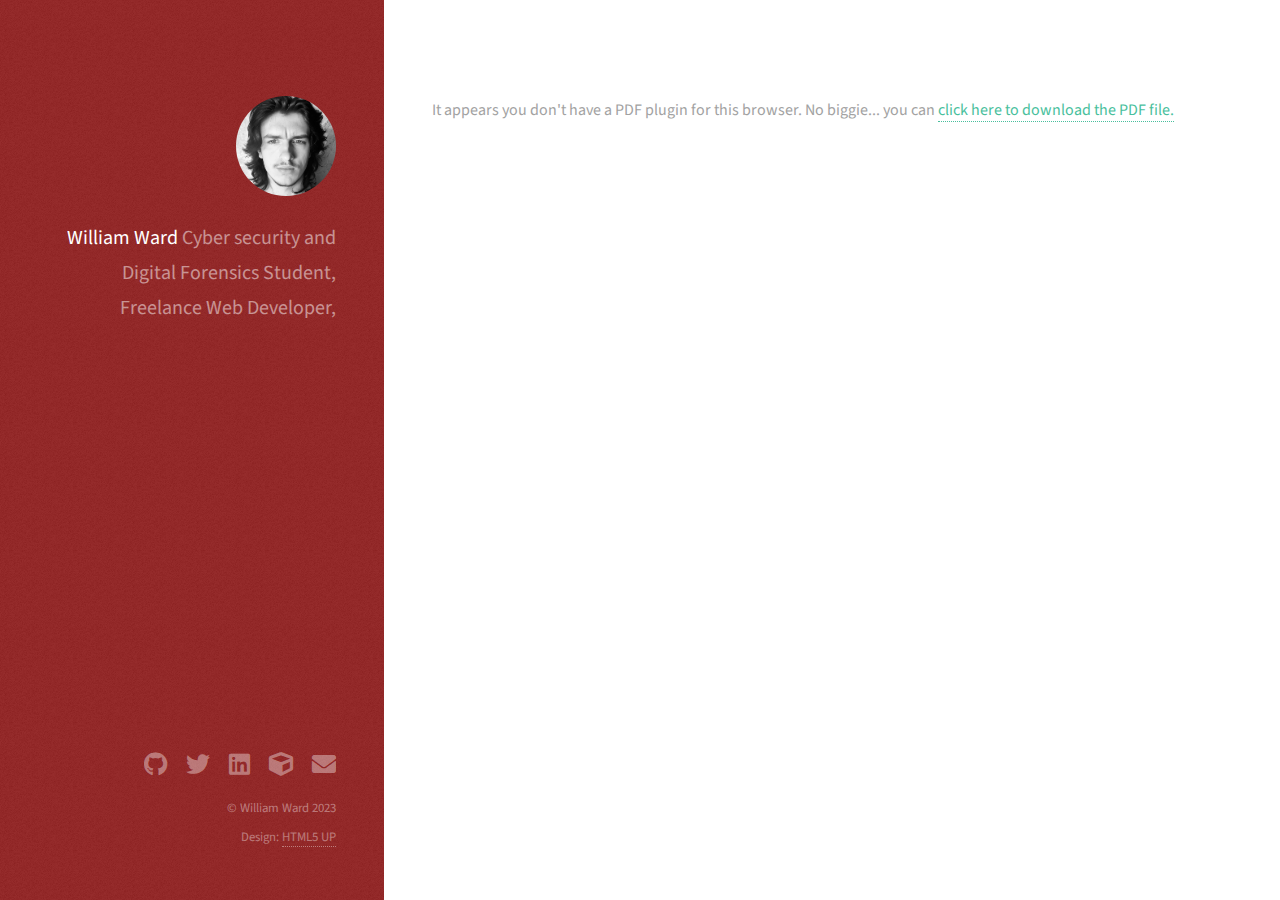
==== CV.html @ bbfce666 "Added CV page" ====
<!DOCTYPE HTML>
<html>
	<head>
		<title>William Ward</title>
		<meta charset="utf-8" />
		<meta name="viewport" content="width=device-width, initial-scale=1, user-scalable=no" />
		<link rel="stylesheet" href="assets/css/main.css" />
	    <link rel="icon" type="image/x-icon" href="/images/icons/favicon.ico">

	</head>
	<body class="is-preload">

		<!-- Header -->
			<header id="header">
				<div class="inner">
					<a href="https://www.linkedin.com/in/william-ward-685737277/" target="_blank" class="image avatar"><img src="images/avatar.jpeg" alt="" /></a>
					<h1><strong>William Ward</strong> <br />
					Cyber security and Digital Forensics Student, <br />
					Freelance Web Developer, <br />
					</h1>
				</div>
			</header>

		<!-- PDF Embed -->
			<div id="main">
				<object data="willwCV.pdf" type="application/pdf" width="110%" height="800px">
					<p>It appears you don't have a PDF plugin for this browser.
					No biggie... you can <a href="willwCV.pdf">click here to
					download the PDF file.</a></p>
				</object>
			</div>


		<!-- Footer -->
			<footer id="footer">
				<div class="inner">
					<script src="https://tryhackme.com/badge/921091"></script>
					<ul class="icons">
						<li><a href="https://github.com/GrandFalloutBoy" target="_blank"  class="icon brands fa-github"><span class="label">Github</span></a></li>
						<li><a href="https://twitter.com/WillWard_" target="_blank"  class="icon brands fa-twitter"><span class="label">Twitter</span></a></li>
						<li><a href="https://www.linkedin.com/in/william-ward-685737277/" target="_blank"  class="icon brands fa-linkedin"><span class="label">Linkedin</span></a></li>
						<li><a href="https://app.hackthebox.com/profile/1517595" target="_blank"  class="icon solid fa-cube"><span class="label">HackTheBox</span></a></li>
						<li><a href="mailto:contact@willw.uk" target="_blank"  class="icon solid fa-envelope"><span class="label">Email</span></a></li>
					</ul>
					<ul class="copyright">
						<li>&copy; William Ward 2023</li><li>Design: <a href="http://html5up.net" target="_blank" >HTML5 UP</a></li>
					</ul>
				</div>
			</footer>

		<!-- Scripts -->
			<script src="assets/js/jquery.min.js"></script>
			<script src="assets/js/jquery.poptrox.min.js"></script>
			<script src="assets/js/browser.min.js"></script>
			<script src="assets/js/breakpoints.min.js"></script>
			<script src="assets/js/util.js"></script>
			<script src="assets/js/main.js"></script>

	</body>
</html>
---- assets/css/main.css ----
@import url("fontawesome-all.min.css");
@import url("https://fonts.googleapis.com/css?family=Source+Sans+Pro:400,400italic");


html, body, div, span, applet, object,
iframe, h1, h2, h3, h4, h5, h6, p, blockquote,
pre, a, abbr, acronym, address, big, cite,
code, del, dfn, em, img, ins, kbd, q, s, samp,
small, strike, strong, sub, sup, tt, var, b,
u, i, center, dl, dt, dd, ol, ul, li, fieldset,
form, label, legend, table, caption, tbody,
tfoot, thead, tr, th, td, article, aside,
canvas, details, embed, figure, figcaption,
footer, header, hgroup, menu, nav, output, ruby,
section, summary, time, mark, audio, video {
	margin: 0;
	padding: 0;
	border: 0;
	font-size: 100%;
	font: inherit;
	vertical-align: baseline;
	scroll-behavior: smooth;}

article, aside, details, figcaption, figure,
footer, header, hgroup, menu, nav, section {
	display: block;}

body {
	line-height: 1;
}

ol, ul {
	list-style: none;
}

blockquote, q {
	quotes: none;
}

	blockquote:before, blockquote:after, q:before, q:after {
		content: '';
		content: none;
	}

table {
	border-collapse: collapse;
	border-spacing: 0;
}

body {
	-webkit-text-size-adjust: none;
}

mark {
	background-color: transparent;
	color: inherit;
}

input::-moz-focus-inner {
	border: 0;
	padding: 0;
}

input, select, textarea {
	-moz-appearance: none;
	-webkit-appearance: none;
	-ms-appearance: none;
	appearance: none;
}

/* Basic */

	html {
		box-sizing: border-box;
	}

	*, *:before, *:after {
		box-sizing: inherit;
	}

	body {
		background: #ffffff;
	}
	@media (prefers-color-scheme: dark) {
		body {
		  color: #eee;
		  background: #121212;
		}

		a {
		  color: #809fff;
		}
	  }

		body.is-preload *, body.is-preload *:before, body.is-preload *:after {
			-moz-animation: none !important;
			-webkit-animation: none !important;
			-ms-animation: none !important;
			animation: none !important;
			-moz-transition: none !important;
			-webkit-transition: none !important;
			-ms-transition: none !important;
			transition: none !important;
		}

	body, input, select, textarea {
		color: #a2a2a2;
		font-family: "Source Sans Pro", Helvetica, sans-serif;
		font-size: 16pt;
		font-weight: 400;
		line-height: 1.75em;
	}

	a {
		-moz-transition: color 0.2s ease-in-out, border-color 0.2s ease-in-out;
		-webkit-transition: color 0.2s ease-in-out, border-color 0.2s ease-in-out;
		-ms-transition: color 0.2s ease-in-out, border-color 0.2s ease-in-out;
		transition: color 0.2s ease-in-out, border-color 0.2s ease-in-out;
		border-bottom: dotted 1px;
		color: #49bf9d;
		text-decoration: none;
	}

		a:hover {
			border-bottom-color: transparent;
			color: #49bf9d !important;
			text-decoration: none;
		}

	strong, b {
		color: #787878;
		font-weight: 400;
	}

	em, i {
		font-style: italic;
	}

	p {
		margin: 0 0 2em 0;
	}

	h1, h2, h3, h4, h5, h6 {
		color: #787878;
		font-weight: 400;
		line-height: 1em;
		margin: 0 0 1em 0;
	}

		h1 a, h2 a, h3 a, h4 a, h5 a, h6 a {
			color: inherit;
			text-decoration: none;
		}

	h1 {
		font-size: 2em;
		line-height: 1.5em;
	}

	h2 {
		font-size: 1.5em;
		line-height: 1.5em;
	}

	h3 {
		font-size: 1.25em;
		line-height: 1.5em;
	}

	h4 {
		font-size: 1.1em;
		line-height: 1.5em;
	}

	h5 {
		font-size: 0.9em;
		line-height: 1.5em;
	}

	h6 {
		font-size: 0.7em;
		line-height: 1.5em;
	}

	sub {
		font-size: 0.8em;
		position: relative;
		top: 0.5em;
	}

	sup {
		font-size: 0.8em;
		position: relative;
		top: -0.5em;
	}

	hr {
		border: 0;
		border-bottom: solid 2px #efefef;
		margin: 2em 0;
	}

		hr.major {
			margin: 3em 0;
		}

	blockquote {
		border-left: solid 6px #efefef;
		font-style: italic;
		margin: 0 0 2em 0;
		padding: 0.5em 0 0.5em 1.5em;
	}

	code {
		background: #f7f7f7;
		border-radius: 0.35em;
		border: solid 2px #efefef;
		font-family: "Courier New", monospace;
		font-size: 0.9em;
		margin: 0 0.25em;
		padding: 0.25em 0.65em;
	}

	pre {
		-webkit-overflow-scrolling: touch;
		font-family: "Courier New", monospace;
		font-size: 0.9em;
		margin: 0 0 2em 0;
	}

		pre code {
			display: block;
			line-height: 1.75em;
			padding: 1em 1.5em;
			overflow-x: auto;
		}

	.align-left {
		text-align: left;
	}

	.align-center {
		text-align: center;
	}

	.align-right {
		text-align: right;
	}

/* Container */

	.container {
		margin: 0 auto;
		max-width: calc(100% - 4em);
		width: 100%;
	}

		.container.xsmall {
			width: 25%;
		}

		.container.small {
			width: 50%;
		}

		.container.medium {
			width: 75%;
		}

		.container.large {
			width: 125%;
		}

		.container.xlarge {
			width: 150%;
		}

		.container.max {
			width: 100%;
		}

		@media screen and (max-width: 980px) {

			.container {
				width: 100% !important;
				max-width: 100% !important;
			}

		}

		@media screen and (max-width: 480px) {

			.container {
				max-width: calc(100% - 3em);
			}

		}

/* Row */

	.row {
		display: flex;
		flex-wrap: wrap;
		box-sizing: border-box;
		align-items: stretch;
	}

		.row > * {
			box-sizing: border-box;
		}

		.row.gtr-uniform > * > :last-child {
			margin-bottom: 0;
		}

		.row.aln-left {
			justify-content: flex-start;
		}

		.row.aln-center {
			justify-content: center;
		}

		.row.aln-right {
			justify-content: flex-end;
		}

		.row.aln-top {
			align-items: flex-start;
		}

		.row.aln-middle {
			align-items: center;
		}

		.row.aln-bottom {
			align-items: flex-end;
		}

		.row > .imp {
			order: -1;
		}

		.row > .col-1 {
			width: 8.33333%;
		}

		.row > .off-1 {
			margin-left: 8.33333%;
		}

		.row > .col-2 {
			width: 16.66667%;
		}

		.row > .off-2 {
			margin-left: 16.66667%;
		}

		.row > .col-3 {
			width: 25%;
		}

		.row > .off-3 {
			margin-left: 25%;
		}

		.row > .col-4 {
			width: 33.33333%;
		}

		.row > .off-4 {
			margin-left: 33.33333%;
		}

		.row > .col-5 {
			width: 41.66667%;
		}

		.row > .off-5 {
			margin-left: 41.66667%;
		}

		.row > .col-6 {
			width: 50%;
		}

		.row > .off-6 {
			margin-left: 50%;
		}

		.row > .col-7 {
			width: 58.33333%;
		}

		.row > .off-7 {
			margin-left: 58.33333%;
		}

		.row > .col-8 {
			width: 66.66667%;
		}

		.row > .off-8 {
			margin-left: 66.66667%;
		}

		.row > .col-9 {
			width: 75%;
		}

		.row > .off-9 {
			margin-left: 75%;
		}

		.row > .col-10 {
			width: 83.33333%;
		}

		.row > .off-10 {
			margin-left: 83.33333%;
		}

		.row > .col-11 {
			width: 91.66667%;
		}

		.row > .off-11 {
			margin-left: 91.66667%;
		}

		.row > .col-12 {
			width: 100%;
		}

		.row > .off-12 {
			margin-left: 100%;
		}

		.row.gtr-0 {
			margin-top: 0;
			margin-left: 0em;
		}

			.row.gtr-0 > * {
				padding: 0 0 0 0em;
			}

			.row.gtr-0.gtr-uniform {
				margin-top: 0em;
			}

				.row.gtr-0.gtr-uniform > * {
					padding-top: 0em;
				}

		.row.gtr-25 {
			margin-top: 0;
			margin-left: -0.625em;
		}

			.row.gtr-25 > * {
				padding: 0 0 0 0.625em;
			}

			.row.gtr-25.gtr-uniform {
				margin-top: -0.625em;
			}

				.row.gtr-25.gtr-uniform > * {
					padding-top: 0.625em;
				}

		.row.gtr-50 {
			margin-top: 0;
			margin-left: -1.25em;
		}

			.row.gtr-50 > * {
				padding: 0 0 0 1.25em;
			}

			.row.gtr-50.gtr-uniform {
				margin-top: -1.25em;
			}

				.row.gtr-50.gtr-uniform > * {
					padding-top: 1.25em;
				}

		.row {
			margin-top: 0;
			margin-left: -2.5em;
		}

			.row > * {
				padding: 0 0 0 2.5em;
			}

			.row.gtr-uniform {
				margin-top: -2.5em;
			}

				.row.gtr-uniform > * {
					padding-top: 2.5em;
				}

		.row.gtr-150 {
			margin-top: 0;
			margin-left: -3.75em;
		}

			.row.gtr-150 > * {
				padding: 0 0 0 3.75em;
			}

			.row.gtr-150.gtr-uniform {
				margin-top: -3.75em;
			}

				.row.gtr-150.gtr-uniform > * {
					padding-top: 3.75em;
				}

		.row.gtr-200 {
			margin-top: 0;
			margin-left: -5em;
		}

			.row.gtr-200 > * {
				padding: 0 0 0 5em;
			}

			.row.gtr-200.gtr-uniform {
				margin-top: -5em;
			}

				.row.gtr-200.gtr-uniform > * {
					padding-top: 5em;
				}

		@media screen and (max-width: 1800px) {

			.row {
				display: flex;
				flex-wrap: wrap;
				box-sizing: border-box;
				align-items: stretch;
			}

				.row > * {
					box-sizing: border-box;
				}

				.row.gtr-uniform > * > :last-child {
					margin-bottom: 0;
				}

				.row.aln-left {
					justify-content: flex-start;
				}

				.row.aln-center {
					justify-content: center;
				}

				.row.aln-right {
					justify-content: flex-end;
				}

				.row.aln-top {
					align-items: flex-start;
				}

				.row.aln-middle {
					align-items: center;
				}

				.row.aln-bottom {
					align-items: flex-end;
				}

				.row > .imp-xlarge {
					order: -1;
				}

				.row > .col-1-xlarge {
					width: 8.33333%;
				}

				.row > .off-1-xlarge {
					margin-left: 8.33333%;
				}

				.row > .col-2-xlarge {
					width: 16.66667%;
				}

				.row > .off-2-xlarge {
					margin-left: 16.66667%;
				}

				.row > .col-3-xlarge {
					width: 25%;
				}

				.row > .off-3-xlarge {
					margin-left: 25%;
				}

				.row > .col-4-xlarge {
					width: 33.33333%;
				}

				.row > .off-4-xlarge {
					margin-left: 33.33333%;
				}

				.row > .col-5-xlarge {
					width: 41.66667%;
				}

				.row > .off-5-xlarge {
					margin-left: 41.66667%;
				}

				.row > .col-6-xlarge {
					width: 50%;
				}

				.row > .off-6-xlarge {
					margin-left: 50%;
				}

				.row > .col-7-xlarge {
					width: 58.33333%;
				}

				.row > .off-7-xlarge {
					margin-left: 58.33333%;
				}

				.row > .col-8-xlarge {
					width: 66.66667%;
				}

				.row > .off-8-xlarge {
					margin-left: 66.66667%;
				}

				.row > .col-9-xlarge {
					width: 75%;
				}

				.row > .off-9-xlarge {
					margin-left: 75%;
				}

				.row > .col-10-xlarge {
					width: 83.33333%;
				}

				.row > .off-10-xlarge {
					margin-left: 83.33333%;
				}

				.row > .col-11-xlarge {
					width: 91.66667%;
				}

				.row > .off-11-xlarge {
					margin-left: 91.66667%;
				}

				.row > .col-12-xlarge {
					width: 100%;
				}

				.row > .off-12-xlarge {
					margin-left: 100%;
				}

				.row.gtr-0 {
					margin-top: 0;
					margin-left: 0em;
				}

					.row.gtr-0 > * {
						padding: 0 0 0 0em;
					}

					.row.gtr-0.gtr-uniform {
						margin-top: 0em;
					}

						.row.gtr-0.gtr-uniform > * {
							padding-top: 0em;
						}

				.row.gtr-25 {
					margin-top: 0;
					margin-left: -0.625em;
				}

					.row.gtr-25 > * {
						padding: 0 0 0 0.625em;
					}

					.row.gtr-25.gtr-uniform {
						margin-top: -0.625em;
					}

						.row.gtr-25.gtr-uniform > * {
							padding-top: 0.625em;
						}

				.row.gtr-50 {
					margin-top: 0;
					margin-left: -1.25em;
				}

					.row.gtr-50 > * {
						padding: 0 0 0 1.25em;
					}

					.row.gtr-50.gtr-uniform {
						margin-top: -1.25em;
					}

						.row.gtr-50.gtr-uniform > * {
							padding-top: 1.25em;
						}

				.row {
					margin-top: 0;
					margin-left: -2.5em;
				}

					.row > * {
						padding: 0 0 0 2.5em;
					}

					.row.gtr-uniform {
						margin-top: -2.5em;
					}

						.row.gtr-uniform > * {
							padding-top: 2.5em;
						}

				.row.gtr-150 {
					margin-top: 0;
					margin-left: -3.75em;
				}

					.row.gtr-150 > * {
						padding: 0 0 0 3.75em;
					}

					.row.gtr-150.gtr-uniform {
						margin-top: -3.75em;
					}

						.row.gtr-150.gtr-uniform > * {
							padding-top: 3.75em;
						}

				.row.gtr-200 {
					margin-top: 0;
					margin-left: -5em;
				}

					.row.gtr-200 > * {
						padding: 0 0 0 5em;
					}

					.row.gtr-200.gtr-uniform {
						margin-top: -5em;
					}

						.row.gtr-200.gtr-uniform > * {
							padding-top: 5em;
						}

		}

		@media screen and (max-width: 1280px) {

			.row {
				display: flex;
				flex-wrap: wrap;
				box-sizing: border-box;
				align-items: stretch;
			}

				.row > * {
					box-sizing: border-box;
				}

				.row.gtr-uniform > * > :last-child {
					margin-bottom: 0;
				}

				.row.aln-left {
					justify-content: flex-start;
				}

				.row.aln-center {
					justify-content: center;
				}

				.row.aln-right {
					justify-content: flex-end;
				}

				.row.aln-top {
					align-items: flex-start;
				}

				.row.aln-middle {
					align-items: center;
				}

				.row.aln-bottom {
					align-items: flex-end;
				}

				.row > .imp-large {
					order: -1;
				}

				.row > .col-1-large {
					width: 8.33333%;
				}

				.row > .off-1-large {
					margin-left: 8.33333%;
				}

				.row > .col-2-large {
					width: 16.66667%;
				}

				.row > .off-2-large {
					margin-left: 16.66667%;
				}

				.row > .col-3-large {
					width: 25%;
				}

				.row > .off-3-large {
					margin-left: 25%;
				}

				.row > .col-4-large {
					width: 33.33333%;
				}

				.row > .off-4-large {
					margin-left: 33.33333%;
				}

				.row > .col-5-large {
					width: 41.66667%;
				}

				.row > .off-5-large {
					margin-left: 41.66667%;
				}

				.row > .col-6-large {
					width: 50%;
				}

				.row > .off-6-large {
					margin-left: 50%;
				}

				.row > .col-7-large {
					width: 58.33333%;
				}

				.row > .off-7-large {
					margin-left: 58.33333%;
				}

				.row > .col-8-large {
					width: 66.66667%;
				}

				.row > .off-8-large {
					margin-left: 66.66667%;
				}

				.row > .col-9-large {
					width: 75%;
				}

				.row > .off-9-large {
					margin-left: 75%;
				}

				.row > .col-10-large {
					width: 83.33333%;
				}

				.row > .off-10-large {
					margin-left: 83.33333%;
				}

				.row > .col-11-large {
					width: 91.66667%;
				}

				.row > .off-11-large {
					margin-left: 91.66667%;
				}

				.row > .col-12-large {
					width: 100%;
				}

				.row > .off-12-large {
					margin-left: 100%;
				}

				.row.gtr-0 {
					margin-top: 0;
					margin-left: 0em;
				}

					.row.gtr-0 > * {
						padding: 0 0 0 0em;
					}

					.row.gtr-0.gtr-uniform {
						margin-top: 0em;
					}

						.row.gtr-0.gtr-uniform > * {
							padding-top: 0em;
						}

				.row.gtr-25 {
					margin-top: 0;
					margin-left: -0.5em;
				}

					.row.gtr-25 > * {
						padding: 0 0 0 0.5em;
					}

					.row.gtr-25.gtr-uniform {
						margin-top: -0.5em;
					}

						.row.gtr-25.gtr-uniform > * {
							padding-top: 0.5em;
						}

				.row.gtr-50 {
					margin-top: 0;
					margin-left: -1em;
				}

					.row.gtr-50 > * {
						padding: 0 0 0 1em;
					}

					.row.gtr-50.gtr-uniform {
						margin-top: -1em;
					}

						.row.gtr-50.gtr-uniform > * {
							padding-top: 1em;
						}

				.row {
					margin-top: 0;
					margin-left: -2em;
				}

					.row > * {
						padding: 0 0 0 2em;
					}

					.row.gtr-uniform {
						margin-top: -2em;
					}

						.row.gtr-uniform > * {
							padding-top: 2em;
						}

				.row.gtr-150 {
					margin-top: 0;
					margin-left: -3em;
				}

					.row.gtr-150 > * {
						padding: 0 0 0 3em;
					}

					.row.gtr-150.gtr-uniform {
						margin-top: -3em;
					}

						.row.gtr-150.gtr-uniform > * {
							padding-top: 3em;
						}

				.row.gtr-200 {
					margin-top: 0;
					margin-left: -4em;
				}

					.row.gtr-200 > * {
						padding: 0 0 0 4em;
					}

					.row.gtr-200.gtr-uniform {
						margin-top: -4em;
					}

						.row.gtr-200.gtr-uniform > * {
							padding-top: 4em;
						}

		}

		@media screen and (max-width: 980px) {

			.row {
				display: flex;
				flex-wrap: wrap;
				box-sizing: border-box;
				align-items: stretch;
			}

				.row > * {
					box-sizing: border-box;
				}

				.row.gtr-uniform > * > :last-child {
					margin-bottom: 0;
				}

				.row.aln-left {
					justify-content: flex-start;
				}

				.row.aln-center {
					justify-content: center;
				}

				.row.aln-right {
					justify-content: flex-end;
				}

				.row.aln-top {
					align-items: flex-start;
				}

				.row.aln-middle {
					align-items: center;
				}

				.row.aln-bottom {
					align-items: flex-end;
				}

				.row > .imp-medium {
					order: -1;
				}

				.row > .col-1-medium {
					width: 8.33333%;
				}

				.row > .off-1-medium {
					margin-left: 8.33333%;
				}

				.row > .col-2-medium {
					width: 16.66667%;
				}

				.row > .off-2-medium {
					margin-left: 16.66667%;
				}

				.row > .col-3-medium {
					width: 25%;
				}

				.row > .off-3-medium {
					margin-left: 25%;
				}

				.row > .col-4-medium {
					width: 33.33333%;
				}

				.row > .off-4-medium {
					margin-left: 33.33333%;
				}

				.row > .col-5-medium {
					width: 41.66667%;
				}

				.row > .off-5-medium {
					margin-left: 41.66667%;
				}

				.row > .col-6-medium {
					width: 50%;
				}

				.row > .off-6-medium {
					margin-left: 50%;
				}

				.row > .col-7-medium {
					width: 58.33333%;
				}

				.row > .off-7-medium {
					margin-left: 58.33333%;
				}

				.row > .col-8-medium {
					width: 66.66667%;
				}

				.row > .off-8-medium {
					margin-left: 66.66667%;
				}

				.row > .col-9-medium {
					width: 75%;
				}

				.row > .off-9-medium {
					margin-left: 75%;
				}

				.row > .col-10-medium {
					width: 83.33333%;
				}

				.row > .off-10-medium {
					margin-left: 83.33333%;
				}

				.row > .col-11-medium {
					width: 91.66667%;
				}

				.row > .off-11-medium {
					margin-left: 91.66667%;
				}

				.row > .col-12-medium {
					width: 100%;
				}

				.row > .off-12-medium {
					margin-left: 100%;
				}

				.row.gtr-0 {
					margin-top: 0;
					margin-left: 0em;
				}

					.row.gtr-0 > * {
						padding: 0 0 0 0em;
					}

					.row.gtr-0.gtr-uniform {
						margin-top: 0em;
					}

						.row.gtr-0.gtr-uniform > * {
							padding-top: 0em;
						}

				.row.gtr-25 {
					margin-top: 0;
					margin-left: -0.5em;
				}

					.row.gtr-25 > * {
						padding: 0 0 0 0.5em;
					}

					.row.gtr-25.gtr-uniform {
						margin-top: -0.5em;
					}

						.row.gtr-25.gtr-uniform > * {
							padding-top: 0.5em;
						}

				.row.gtr-50 {
					margin-top: 0;
					margin-left: -1em;
				}

					.row.gtr-50 > * {
						padding: 0 0 0 1em;
					}

					.row.gtr-50.gtr-uniform {
						margin-top: -1em;
					}

						.row.gtr-50.gtr-uniform > * {
							padding-top: 1em;
						}

				.row {
					margin-top: 0;
					margin-left: -2em;
				}

					.row > * {
						padding: 0 0 0 2em;
					}

					.row.gtr-uniform {
						margin-top: -2em;
					}

						.row.gtr-uniform > * {
							padding-top: 2em;
						}

				.row.gtr-150 {
					margin-top: 0;
					margin-left: -3em;
				}

					.row.gtr-150 > * {
						padding: 0 0 0 3em;
					}

					.row.gtr-150.gtr-uniform {
						margin-top: -3em;
					}

						.row.gtr-150.gtr-uniform > * {
							padding-top: 3em;
						}

				.row.gtr-200 {
					margin-top: 0;
					margin-left: -4em;
				}

					.row.gtr-200 > * {
						padding: 0 0 0 4em;
					}

					.row.gtr-200.gtr-uniform {
						margin-top: -4em;
					}

						.row.gtr-200.gtr-uniform > * {
							padding-top: 4em;
						}

		}

		@media screen and (max-width: 736px) {

			.row {
				display: flex;
				flex-wrap: wrap;
				box-sizing: border-box;
				align-items: stretch;
			}

				.row > * {
					box-sizing: border-box;
				}

				.row.gtr-uniform > * > :last-child {
					margin-bottom: 0;
				}

				.row.aln-left {
					justify-content: flex-start;
				}

				.row.aln-center {
					justify-content: center;
				}

				.row.aln-right {
					justify-content: flex-end;
				}

				.row.aln-top {
					align-items: flex-start;
				}

				.row.aln-middle {
					align-items: center;
				}

				.row.aln-bottom {
					align-items: flex-end;
				}

				.row > .imp-small {
					order: -1;
				}

				.row > .col-1-small {
					width: 8.33333%;
				}

				.row > .off-1-small {
					margin-left: 8.33333%;
				}

				.row > .col-2-small {
					width: 16.66667%;
				}

				.row > .off-2-small {
					margin-left: 16.66667%;
				}

				.row > .col-3-small {
					width: 25%;
				}

				.row > .off-3-small {
					margin-left: 25%;
				}

				.row > .col-4-small {
					width: 33.33333%;
				}

				.row > .off-4-small {
					margin-left: 33.33333%;
				}

				.row > .col-5-small {
					width: 41.66667%;
				}

				.row > .off-5-small {
					margin-left: 41.66667%;
				}

				.row > .col-6-small {
					width: 50%;
				}

				.row > .off-6-small {
					margin-left: 50%;
				}

				.row > .col-7-small {
					width: 58.33333%;
				}

				.row > .off-7-small {
					margin-left: 58.33333%;
				}

				.row > .col-8-small {
					width: 66.66667%;
				}

				.row > .off-8-small {
					margin-left: 66.66667%;
				}

				.row > .col-9-small {
					width: 75%;
				}

				.row > .off-9-small {
					margin-left: 75%;
				}

				.row > .col-10-small {
					width: 83.33333%;
				}

				.row > .off-10-small {
					margin-left: 83.33333%;
				}

				.row > .col-11-small {
					width: 91.66667%;
				}

				.row > .off-11-small {
					margin-left: 91.66667%;
				}

				.row > .col-12-small {
					width: 100%;
				}

				.row > .off-12-small {
					margin-left: 100%;
				}

				.row.gtr-0 {
					margin-top: 0;
					margin-left: 0em;
				}

					.row.gtr-0 > * {
						padding: 0 0 0 0em;
					}

					.row.gtr-0.gtr-uniform {
						margin-top: 0em;
					}

						.row.gtr-0.gtr-uniform > * {
							padding-top: 0em;
						}

				.row.gtr-25 {
					margin-top: 0;
					margin-left: -0.375em;
				}

					.row.gtr-25 > * {
						padding: 0 0 0 0.375em;
					}

					.row.gtr-25.gtr-uniform {
						margin-top: -0.375em;
					}

						.row.gtr-25.gtr-uniform > * {
							padding-top: 0.375em;
						}

				.row.gtr-50 {
					margin-top: 0;
					margin-left: -0.75em;
				}

					.row.gtr-50 > * {
						padding: 0 0 0 0.75em;
					}

					.row.gtr-50.gtr-uniform {
						margin-top: -0.75em;
					}

						.row.gtr-50.gtr-uniform > * {
							padding-top: 0.75em;
						}

				.row {
					margin-top: 0;
					margin-left: -1.5em;
				}

					.row > * {
						padding: 0 0 0 1.5em;
					}

					.row.gtr-uniform {
						margin-top: -1.5em;
					}

						.row.gtr-uniform > * {
							padding-top: 1.5em;
						}

				.row.gtr-150 {
					margin-top: 0;
					margin-left: -2.25em;
				}

					.row.gtr-150 > * {
						padding: 0 0 0 2.25em;
					}

					.row.gtr-150.gtr-uniform {
						margin-top: -2.25em;
					}

						.row.gtr-150.gtr-uniform > * {
							padding-top: 2.25em;
						}

				.row.gtr-200 {
					margin-top: 0;
					margin-left: -3em;
				}

					.row.gtr-200 > * {
						padding: 0 0 0 3em;
					}

					.row.gtr-200.gtr-uniform {
						margin-top: -3em;
					}

						.row.gtr-200.gtr-uniform > * {
							padding-top: 3em;
						}

		}

		@media screen and (max-width: 480px) {

			.row {
				display: flex;
				flex-wrap: wrap;
				box-sizing: border-box;
				align-items: stretch;
			}

				.row > * {
					box-sizing: border-box;
				}

				.row.gtr-uniform > * > :last-child {
					margin-bottom: 0;
				}

				.row.aln-left {
					justify-content: flex-start;
				}

				.row.aln-center {
					justify-content: center;
				}

				.row.aln-right {
					justify-content: flex-end;
				}

				.row.aln-top {
					align-items: flex-start;
				}

				.row.aln-middle {
					align-items: center;
				}

				.row.aln-bottom {
					align-items: flex-end;
				}

				.row > .imp-xsmall {
					order: -1;
				}

				.row > .col-1-xsmall {
					width: 8.33333%;
				}

				.row > .off-1-xsmall {
					margin-left: 8.33333%;
				}

				.row > .col-2-xsmall {
					width: 16.66667%;
				}

				.row > .off-2-xsmall {
					margin-left: 16.66667%;
				}

				.row > .col-3-xsmall {
					width: 25%;
				}

				.row > .off-3-xsmall {
					margin-left: 25%;
				}

				.row > .col-4-xsmall {
					width: 33.33333%;
				}

				.row > .off-4-xsmall {
					margin-left: 33.33333%;
				}

				.row > .col-5-xsmall {
					width: 41.66667%;
				}

				.row > .off-5-xsmall {
					margin-left: 41.66667%;
				}

				.row > .col-6-xsmall {
					width: 50%;
				}

				.row > .off-6-xsmall {
					margin-left: 50%;
				}

				.row > .col-7-xsmall {
					width: 58.33333%;
				}

				.row > .off-7-xsmall {
					margin-left: 58.33333%;
				}

				.row > .col-8-xsmall {
					width: 66.66667%;
				}

				.row > .off-8-xsmall {
					margin-left: 66.66667%;
				}

				.row > .col-9-xsmall {
					width: 75%;
				}

				.row > .off-9-xsmall {
					margin-left: 75%;
				}

				.row > .col-10-xsmall {
					width: 83.33333%;
				}

				.row > .off-10-xsmall {
					margin-left: 83.33333%;
				}

				.row > .col-11-xsmall {
					width: 91.66667%;
				}

				.row > .off-11-xsmall {
					margin-left: 91.66667%;
				}

				.row > .col-12-xsmall {
					width: 100%;
				}

				.row > .off-12-xsmall {
					margin-left: 100%;
				}

				.row.gtr-0 {
					margin-top: 0;
					margin-left: 0em;
				}

					.row.gtr-0 > * {
						padding: 0 0 0 0em;
					}

					.row.gtr-0.gtr-uniform {
						margin-top: 0em;
					}

						.row.gtr-0.gtr-uniform > * {
							padding-top: 0em;
						}

				.row.gtr-25 {
					margin-top: 0;
					margin-left: -0.375em;
				}

					.row.gtr-25 > * {
						padding: 0 0 0 0.375em;
					}

					.row.gtr-25.gtr-uniform {
						margin-top: -0.375em;
					}

						.row.gtr-25.gtr-uniform > * {
							padding-top: 0.375em;
						}

				.row.gtr-50 {
					margin-top: 0;
					margin-left: -0.75em;
				}

					.row.gtr-50 > * {
						padding: 0 0 0 0.75em;
					}

					.row.gtr-50.gtr-uniform {
						margin-top: -0.75em;
					}

						.row.gtr-50.gtr-uniform > * {
							padding-top: 0.75em;
						}

				.row {
					margin-top: 0;
					margin-left: -1.5em;
				}

					.row > * {
						padding: 0 0 0 1.5em;
					}

					.row.gtr-uniform {
						margin-top: -1.5em;
					}

						.row.gtr-uniform > * {
							padding-top: 1.5em;
						}

				.row.gtr-150 {
					margin-top: 0;
					margin-left: -2.25em;
				}

					.row.gtr-150 > * {
						padding: 0 0 0 2.25em;
					}

					.row.gtr-150.gtr-uniform {
						margin-top: -2.25em;
					}

						.row.gtr-150.gtr-uniform > * {
							padding-top: 2.25em;
						}

				.row.gtr-200 {
					margin-top: 0;
					margin-left: -3em;
				}

					.row.gtr-200 > * {
						padding: 0 0 0 3em;
					}

					.row.gtr-200.gtr-uniform {
						margin-top: -3em;
					}

						.row.gtr-200.gtr-uniform > * {
							padding-top: 3em;
						}

		}

/* Section/Article */

	section.special, article.special {
		text-align: center;
	}

	header p {
		color: #b2b2b2;
		position: relative;
		margin: 0 0 1.5em 0;
	}

	header h2 + p {
		font-size: 1.25em;
		margin-top: -1em;
		line-height: 1.5em;
	}

	header h3 + p {
		font-size: 1.1em;
		margin-top: -0.8em;
		line-height: 1.5em;
	}

	header h4 + p,
	header h5 + p,
	header h6 + p {
		font-size: 0.9em;
		margin-top: -0.6em;
		line-height: 1.5em;
	}

	header.major h2 {
		font-size: 2em;
	}

/* Form */

	form {
		margin: 0 0 2em 0;
	}

	label {
		color: #787878;
		display: block;
		font-size: 0.9em;
		font-weight: 400;
		margin: 0 0 1em 0;
	}

	input[type="text"],
	input[type="password"],
	input[type="email"],
	select,
	textarea {
		-moz-appearance: none;
		-webkit-appearance: none;
		-ms-appearance: none;
		appearance: none;
		background: #f7f7f7;
		border-radius: 0.35em;
		border: solid 2px transparent;
		color: inherit;
		display: block;
		outline: 0;
		padding: 0 0.75em;
		text-decoration: none;
		width: 100%;
	}

		input[type="text"]:invalid,
		input[type="password"]:invalid,
		input[type="email"]:invalid,
		select:invalid,
		textarea:invalid {
			box-shadow: none;
		}

		input[type="text"]:focus,
		input[type="password"]:focus,
		input[type="email"]:focus,
		select:focus,
		textarea:focus {
			border-color: #49bf9d;
		}

	select {
		background-image: url("data:image/svg+xml;charset=utf8,%3Csvg xmlns='http://www.w3.org/2000/svg' width='40' height='40' preserveAspectRatio='none' viewBox='0 0 40 40'%3E%3Cpath d='M9.4,12.3l10.4,10.4l10.4-10.4c0.2-0.2,0.5-0.4,0.9-0.4c0.3,0,0.6,0.1,0.9,0.4l3.3,3.3c0.2,0.2,0.4,0.5,0.4,0.9 c0,0.4-0.1,0.6-0.4,0.9L20.7,31.9c-0.2,0.2-0.5,0.4-0.9,0.4c-0.3,0-0.6-0.1-0.9-0.4L4.3,17.3c-0.2-0.2-0.4-0.5-0.4-0.9 c0-0.4,0.1-0.6,0.4-0.9l3.3-3.3c0.2-0.2,0.5-0.4,0.9-0.4S9.1,12.1,9.4,12.3z' fill='%23dfdfdf' /%3E%3C/svg%3E");
		background-size: 1.25rem;
		background-repeat: no-repeat;
		background-position: calc(100% - 1rem) center;
		height: 2.75em;
		padding-right: 2.75em;
		text-overflow: ellipsis;
	}

		select option {
			color: #787878;
			background: #fff;
		}

		select:focus::-ms-value {
			background-color: transparent;
		}

		select::-ms-expand {
			display: none;
		}

	input[type="text"],
	input[type="password"],
	input[type="email"],
	select {
		height: 2.75em;
	}

	textarea {
		padding: 0.75em;
	}

	input[type="checkbox"],
	input[type="radio"] {
		-moz-appearance: none;
		-webkit-appearance: none;
		-ms-appearance: none;
		appearance: none;
		display: block;
		float: left;
		margin-right: -2em;
		opacity: 0;
		width: 1em;
		z-index: -1;
	}

		input[type="checkbox"] + label,
		input[type="radio"] + label {
			text-decoration: none;
			color: #a2a2a2;
			cursor: pointer;
			display: inline-block;
			font-size: 1em;
			font-weight: 400;
			padding-left: 2.4em;
			padding-right: 0.75em;
			position: relative;
		}

			input[type="checkbox"] + label:before,
			input[type="radio"] + label:before {
				-moz-osx-font-smoothing: grayscale;
				-webkit-font-smoothing: antialiased;
				display: inline-block;
				font-style: normal;
				font-variant: normal;
				text-rendering: auto;
				line-height: 1;
				text-transform: none !important;
				font-family: 'Font Awesome 5 Free';
				font-weight: 900;
			}

			input[type="checkbox"] + label:before,
			input[type="radio"] + label:before {
				background: #f7f7f7;
				border-radius: 0.35em;
				border: solid 2px transparent;
				content: '';
				display: inline-block;
				font-size: 0.8em;
				height: 2.0625em;
				left: 0;
				line-height: 1.85625em;
				position: absolute;
				text-align: center;
				top: 0;
				width: 2.0625em;
			}

		input[type="checkbox"]:checked + label:before,
		input[type="radio"]:checked + label:before {
			background: #787878;
			border-color: #787878;
			color: #fff;
			content: '\f00c';
		}

		input[type="checkbox"]:focus + label:before,
		input[type="radio"]:focus + label:before {
			border-color: #49bf9d;
		}

	input[type="checkbox"] + label:before {
		border-radius: 0.35em;
	}

	input[type="radio"] + label:before {
		border-radius: 100%;
	}

	::-webkit-input-placeholder {
		color: #b2b2b2 !important;
		opacity: 1.0;
	}

	:-moz-placeholder {
		color: #b2b2b2 !important;
		opacity: 1.0;
	}

	::-moz-placeholder {
		color: #b2b2b2 !important;
		opacity: 1.0;
	}

	:-ms-input-placeholder {
		color: #b2b2b2 !important;
		opacity: 1.0;
	}

/* Box */

	.box {
		border-radius: 0.35em;
		border: solid 2px #efefef;
		margin-bottom: 2em;
		padding: 1.5em;
	}

		.box > :last-child,
		.box > :last-child > :last-child,
		.box > :last-child > :last-child > :last-child {
			margin-bottom: 0;
		}

		.box.alt {
			border: 0;
			border-radius: 0;
			padding: 0;
		}

/* Icon */

	.icon {
		text-decoration: none;
		border-bottom: none;
		position: relative;
	}

		.icon:before {
			-moz-osx-font-smoothing: grayscale;
			-webkit-font-smoothing: antialiased;
			display: inline-block;
			font-style: normal;
			font-variant: normal;
			text-rendering: auto;
			line-height: 1;
			text-transform: none !important;
			font-family: 'Font Awesome 5 Free';
			font-weight: 400;
		}

		.icon > .label {
			display: none;
		}

		.icon:before {
			line-height: inherit;
		}

		.icon.solid:before {
			font-weight: 900;
		}

		.icon.brands:before {
			font-family: 'Font Awesome 5 Brands';
		}

/* Image */

	.image {
		border-radius: 0.35em;
		border: 0;
		display: inline-block;
		position: relative;
	}

		.image:before {
			-moz-transition: opacity 0.2s ease-in-out;
			-webkit-transition: opacity 0.2s ease-in-out;
			-ms-transition: opacity 0.2s ease-in-out;
			transition: opacity 0.2s ease-in-out;
			background: url("images/overlay.png");
			border-radius: 0.35em;
			content: '';
			display: block;
			height: 100%;
			left: 0;
			opacity: 0.5;
			position: absolute;
			top: 0;
			width: 100%;
		}

		.image.thumb {
			text-align: center;
		}

			.image.thumb:after {
				-moz-transition: opacity 0.2s ease-in-out;
				-webkit-transition: opacity 0.2s ease-in-out;
				-ms-transition: opacity 0.2s ease-in-out;
				transition: opacity 0.2s ease-in-out;
				border-radius: 0.35em;
				border: solid 3px rgba(255, 255, 255, 0.5);
				color: #fff;
				content: 'View';
				display: inline-block;
				font-size: 0.8em;
				font-weight: 400;
				left: 50%;
				line-height: 2.25em;
				margin: -1.25em 0 0 -3em;
				opacity: 0;
				padding: 0 1.5em;
				position: absolute;
				text-align: center;
				text-decoration: none;
				top: 50%;
				white-space: nowrap;
			}

			.image.thumb:hover:after {
				opacity: 1.0;
			}

			.image.thumb:hover:before {
				background: url("images/overlay.png"), url("images/overlay.png");
				opacity: 1.0;
			}

		.image img {
			border-radius: 0.35em;
			display: block;
		}

		.image.left {
			float: left;
			margin: 0 1.5em 1em 0;
			top: 0.25em;
		}

		.image.right {
			float: right;
			margin: 0 0 1em 1.5em;
			top: 0.25em;
		}

		.image.left, .image.right {
			max-width: 40%;
		}

			.image.left img, .image.right img {
				width: 100%;
			}

		.image.fit {
			display: block;
			margin: 0 0 2em 0;
			width: 100%;
		}

			.image.fit img {
				width: 100%;
			}

		.image.avatar {
			border-radius: 100%;
		}

			.image.avatar:before {
				display: none;
			}

			.image.avatar img {
				border-radius: 100%;
				width: 100%;
			}

/* List */

	ol {
		list-style: decimal;
		margin: 0 0 2em 0;
		padding-left: 1.25em;
	}

		ol li {
			padding-left: 0.25em;
		}

	ul {
		list-style: disc;
		margin: 0 0 2em 0;
		padding-left: 1em;
	}

		ul li {
			padding-left: 0.5em;
		}

		ul.alt {
			list-style: none;
			padding-left: 0;
		}

			ul.alt li {
				border-top: solid 2px #efefef;
				padding: 0.5em 0;
			}

				ul.alt li:first-child {
					border-top: 0;
					padding-top: 0;
				}

	dl {
		margin: 0 0 2em 0;
	}

/* Icons */

	ul.icons {
		cursor: default;
		list-style: none;
		padding-left: 0;
	}

		ul.icons li {
			display: inline-block;
			padding: 0 1em 0 0;
		}

			ul.icons li:last-child {
				padding-right: 0;
			}

			ul.icons li .icon:before {
				font-size: 1.5em;
			}

/* Labeled Icons */

	ul.labeled-icons {
		list-style: none;
		padding: 0;
	}

		ul.labeled-icons li {
			line-height: 1.75em;
			margin: 1.5em 0 0 0;
			padding-left: 2.25em;
			position: relative;
		}

			ul.labeled-icons li:first-child {
				margin-top: 0;
			}

			ul.labeled-icons li a {
				color: inherit;
			}

			ul.labeled-icons li h3 {
				color: #b2b2b2;
				left: 0;
				position: absolute;
				text-align: center;
				top: 0;
				width: 1em;
			}

/* Actions */

	ul.actions {
		display: -moz-flex;
		display: -webkit-flex;
		display: -ms-flex;
		display: flex;
		cursor: default;
		list-style: none;
		margin-left: -1em;
		padding-left: 0;
	}

		ul.actions li {
			padding: 0 0 0 1em;
			vertical-align: middle;
		}

		ul.actions.special {
			-moz-justify-content: center;
			-webkit-justify-content: center;
			-ms-justify-content: center;
			justify-content: center;
			width: 100%;
			margin-left: 0;
		}

			ul.actions.special li:first-child {
				padding-left: 0;
			}

		ul.actions.stacked {
			-moz-flex-direction: column;
			-webkit-flex-direction: column;
			-ms-flex-direction: column;
			flex-direction: column;
			margin-left: 0;
		}

			ul.actions.stacked li {
				padding: 1.3em 0 0 0;
			}

				ul.actions.stacked li:first-child {
					padding-top: 0;
				}

		ul.actions.fit {
			width: calc(100% + 1em);
		}

			ul.actions.fit li {
				-moz-flex-grow: 1;
				-webkit-flex-grow: 1;
				-ms-flex-grow: 1;
				flex-grow: 1;
				-moz-flex-shrink: 1;
				-webkit-flex-shrink: 1;
				-ms-flex-shrink: 1;
				flex-shrink: 1;
				width: 100%;
			}

				ul.actions.fit li > * {
					width: 100%;
				}

			ul.actions.fit.stacked {
				width: 100%;
			}

		@media screen and (max-width: 480px) {

			ul.actions:not(.fixed) {
				-moz-flex-direction: column;
				-webkit-flex-direction: column;
				-ms-flex-direction: column;
				flex-direction: column;
				margin-left: 0;
				width: 100% !important;
			}

				ul.actions:not(.fixed) li {
					-moz-flex-grow: 1;
					-webkit-flex-grow: 1;
					-ms-flex-grow: 1;
					flex-grow: 1;
					-moz-flex-shrink: 1;
					-webkit-flex-shrink: 1;
					-ms-flex-shrink: 1;
					flex-shrink: 1;
					padding: 1em 0 0 0;
					text-align: center;
					width: 100%;
				}

					ul.actions:not(.fixed) li > * {
						width: 100%;
					}

					ul.actions:not(.fixed) li:first-child {
						padding-top: 0;
					}

					ul.actions:not(.fixed) li input[type="submit"],
					ul.actions:not(.fixed) li input[type="reset"],
					ul.actions:not(.fixed) li input[type="button"],
					ul.actions:not(.fixed) li button,
					ul.actions:not(.fixed) li .button {
						width: 100%;
					}

						ul.actions:not(.fixed) li input[type="submit"].icon:before,
						ul.actions:not(.fixed) li input[type="reset"].icon:before,
						ul.actions:not(.fixed) li input[type="button"].icon:before,
						ul.actions:not(.fixed) li button.icon:before,
						ul.actions:not(.fixed) li .button.icon:before {
							margin-left: -0.5em;
						}

		}

/* Table */

	.table-wrapper {
		-webkit-overflow-scrolling: touch;
		overflow-x: auto;
	}

	table {
		margin: 0 0 2em 0;
		width: 100%;
	}

		table tbody tr {
			border: solid 1px #efefef;
			border-left: 0;
			border-right: 0;
		}

			table tbody tr:nth-child(2n + 1) {
				background-color: #f7f7f7;
			}

		table td {
			padding: 0.75em 0.75em;
		}

		table th {
			color: #787878;
			font-size: 0.9em;
			font-weight: 400;
			padding: 0 0.75em 0.75em 0.75em;
			text-align: left;
		}

		table thead {
			border-bottom: solid 2px #efefef;
		}

		table tfoot {
			border-top: solid 2px #efefef;
		}

		table.alt {
			border-collapse: separate;
		}

			table.alt tbody tr td {
				border: solid 2px #efefef;
				border-left-width: 0;
				border-top-width: 0;
			}

				table.alt tbody tr td:first-child {
					border-left-width: 2px;
				}

			table.alt tbody tr:first-child td {
				border-top-width: 2px;
			}

			table.alt thead {
				border-bottom: 0;
			}

			table.alt tfoot {
				border-top: 0;
			}

/* Button */

	input[type="submit"],
	input[type="reset"],
	input[type="button"],
	.button {
		-moz-appearance: none;
		-webkit-appearance: none;
		-ms-appearance: none;
		appearance: none;
		-moz-transition: background-color 0.2s ease-in-out, color 0.2s ease-in-out, border-color 0.2s ease-in-out;
		-webkit-transition: background-color 0.2s ease-in-out, color 0.2s ease-in-out, border-color 0.2s ease-in-out;
		-ms-transition: background-color 0.2s ease-in-out, color 0.2s ease-in-out, border-color 0.2s ease-in-out;
		transition: background-color 0.2s ease-in-out, color 0.2s ease-in-out, border-color 0.2s ease-in-out;
		background-color: transparent;
		border-radius: 0.35em;
		border: solid 3px #efefef;
		color: #787878 !important;
		cursor: pointer;
		display: inline-block;
		font-weight: 400;
		height: 3.15em;
		height: calc(2.75em + 6px);
		line-height: 2.75em;
		min-width: 10em;
		padding: 0 1.5em;
		text-align: center;
		text-decoration: none;
		white-space: nowrap;
	}

		input[type="submit"]:hover,
		input[type="reset"]:hover,
		input[type="button"]:hover,
		.button:hover {
			border-color: #49bf9d;
			color: #49bf9d !important;
		}

		input[type="submit"]:active,
		input[type="reset"]:active,
		input[type="button"]:active,
		.button:active {
			background-color: rgba(73, 191, 157, 0.1);
			border-color: #49bf9d;
			color: #49bf9d !important;
		}

		input[type="submit"].icon,
		input[type="reset"].icon,
		input[type="button"].icon,
		.button.icon {
			padding-left: 1.35em;
		}

			input[type="submit"].icon:before,
			input[type="reset"].icon:before,
			input[type="button"].icon:before,
			.button.icon:before {
				margin-right: 0.5em;
			}

		input[type="submit"].fit,
		input[type="reset"].fit,
		input[type="button"].fit,
		.button.fit {
			min-width: 0;
			width: 100%;
		}

		input[type="submit"].small,
		input[type="reset"].small,
		input[type="button"].small,
		.button.small {
			font-size: 0.8em;
		}

		input[type="submit"].large,
		input[type="reset"].large,
		input[type="button"].large,
		.button.large {
			font-size: 1.35em;
		}

		input[type="submit"].primary,
		input[type="reset"].primary,
		input[type="button"].primary,
		.button.primary {
			background-color: #49bf9d;
			border-color: #49bf9d;
			color: #ffffff !important;
		}

			input[type="submit"].primary:hover,
			input[type="reset"].primary:hover,
			input[type="button"].primary:hover,
			.button.primary:hover {
				background-color: #5cc6a7;
				border-color: #5cc6a7;
			}

			input[type="submit"].primary:active,
			input[type="reset"].primary:active,
			input[type="button"].primary:active,
			.button.primary:active {
				background-color: #3eb08f;
				border-color: #3eb08f;
			}

		input[type="submit"].disabled, input[type="submit"]:disabled,
		input[type="reset"].disabled,
		input[type="reset"]:disabled,
		input[type="button"].disabled,
		input[type="button"]:disabled,
		.button.disabled,
		.button:disabled {
			background-color: #e7e7e7 !important;
			border-color: #e7e7e7 !important;
			color: #b2b2b2 !important;
			cursor: default;
		}

/* Work Item */

	.work-item {
		margin: 0 0 2em 0;
	}

		.work-item .image {
			margin: 0 0 1.5em 0;
		}

		.work-item h3 {
			font-size: 1em;
			margin: 0 0 0.5em 0;
		}

		.work-item p {
			font-size: 0.8em;
			line-height: 1.5em;
			margin: 0;
		}

/* Header */

	#header {
		display: -moz-flex;
		display: -webkit-flex;
		display: -ms-flex;
		display: flex;
		-moz-flex-direction: column;
		-webkit-flex-direction: column;
		-ms-flex-direction: column;
		flex-direction: column;
		-moz-align-items: -moz-flex-end;
		-webkit-align-items: -webkit-flex-end;
		-ms-align-items: -ms-flex-end;
		align-items: flex-end;
		-moz-justify-content: space-between;
		-webkit-justify-content: space-between;
		-ms-justify-content: space-between;
		justify-content: space-between;
		background-color: #dd2c2c;
		background-attachment: scroll,								scroll;
		background-image: url("images/overlay.png"), url("../../images/bg.jpg");
		background-position: top left,							top left;
		background-repeat: repeat,								no-repeat;
		background-size: auto,								150%;
		color: rgba(255, 255, 255, 0.5);
		height: 100%;
		left: 0;
		padding: 8em 4em;
		position: fixed;
		text-align: right;
		top: 0;
		width: 35%;
	}

		#header > * {
			-moz-flex-shrink: 0;
			-webkit-flex-shrink: 0;
			-ms-flex-shrink: 0;
			flex-shrink: 0;
			width: 100%;
		}

		#header > .inner {
			-moz-flex-grow: 1;
			-webkit-flex-grow: 1;
			-ms-flex-grow: 1;
			flex-grow: 1;
			margin: 0 0 2em 0;
		}

		#header strong, #header b {
			color: #ffffff;
		}

		#header h2, #header h3, #header h4, #header h5, #header h6 {
			color: #ffffff;
		}

		#header h1 {
			color: rgba(255, 255, 255, 0.5);
			font-size: 1.35em;
			line-height: 1.75em;
			margin: 0;
		}

		#header .image.avatar {
			margin: 0 0 1em 0;
			width: 6.25em;
		}

/* Footer */

	#footer .icons {
		margin: 1em 0 0 0;
	}

		#footer .icons a {
			color: rgba(255, 255, 255, 0.4);
		}

	#footer .copyright {
		color: rgba(255, 255, 255, 0.4);
		font-size: 0.8em;
		list-style: none;
		margin: 1em 0 0 0;
		padding: 0;
	}

		#footer .copyright li {
			border-left: solid 1px rgba(255, 255, 255, 0.25);
			display: inline-block;
			line-height: 1em;
			margin-left: 0.75em;
			padding-left: 0.75em;
		}

			#footer .copyright li:first-child {
				border-left: 0;
				margin-left: 0;
				padding-left: 0;
			}

			#footer .copyright li a {
				color: inherit;
			}

/* Main */

	#main {
		margin-left: 35%;
		max-width: 54em;
		padding: 8em 4em 4em 4em;
		width: calc(100% - 35%);
	}

		#main > section {
			border-top: solid 2px #efefef;
			margin: 4em 0 0 0;
			padding: 4em 0 0 0;
		}

			#main > section:first-child {
				border-top: 0;
				margin-top: 0;
				padding-top: 0;
			}

/* Poptrox */

	@-moz-keyframes spin {
		0% {
			-moz-transform: rotate(0deg);
			-webkit-transform: rotate(0deg);
			-ms-transform: rotate(0deg);
			transform: rotate(0deg);
		}

		100% {
			-moz-transform: rotate(360deg);
			-webkit-transform: rotate(360deg);
			-ms-transform: rotate(360deg);
			transform: rotate(360deg);
		}
	}

	@-webkit-keyframes spin {
		0% {
			-moz-transform: rotate(0deg);
			-webkit-transform: rotate(0deg);
			-ms-transform: rotate(0deg);
			transform: rotate(0deg);
		}

		100% {
			-moz-transform: rotate(360deg);
			-webkit-transform: rotate(360deg);
			-ms-transform: rotate(360deg);
			transform: rotate(360deg);
		}
	}

	@-ms-keyframes spin {
		0% {
			-moz-transform: rotate(0deg);
			-webkit-transform: rotate(0deg);
			-ms-transform: rotate(0deg);
			transform: rotate(0deg);
		}

		100% {
			-moz-transform: rotate(360deg);
			-webkit-transform: rotate(360deg);
			-ms-transform: rotate(360deg);
			transform: rotate(360deg);
		}
	}

	@keyframes spin {
		0% {
			-moz-transform: rotate(0deg);
			-webkit-transform: rotate(0deg);
			-ms-transform: rotate(0deg);
			transform: rotate(0deg);
		}

		100% {
			-moz-transform: rotate(360deg);
			-webkit-transform: rotate(360deg);
			-ms-transform: rotate(360deg);
			transform: rotate(360deg);
		}
	}

	.poptrox-popup {
		-moz-box-sizing: content-box;
		-webkit-box-sizing: content-box;
		-ms-box-sizing: content-box;
		box-sizing: content-box;
		-webkit-tap-highlight-color: rgba(255, 255, 255, 0);
		background: #fff;
		border-radius: 0.35em;
		box-shadow: 0 0.1em 0.15em 0 rgba(0, 0, 0, 0.15);
		overflow: hidden;
		padding-bottom: 3em;
	}

		.poptrox-popup .loader {
			text-decoration: none;
			-moz-animation: spin 1s linear infinite;
			-webkit-animation: spin 1s linear infinite;
			-ms-animation: spin 1s linear infinite;
			animation: spin 1s linear infinite;
			font-size: 1.5em;
			height: 1em;
			left: 50%;
			line-height: 1em;
			margin: -0.5em 0 0 -0.5em;
			position: absolute;
			top: 50%;
			width: 1em;
		}

			.poptrox-popup .loader:before {
				-moz-osx-font-smoothing: grayscale;
				-webkit-font-smoothing: antialiased;
				display: inline-block;
				font-style: normal;
				font-variant: normal;
				text-rendering: auto;
				line-height: 1;
				text-transform: none !important;
				font-family: 'Font Awesome 5 Free';
				font-weight: 900;
			}

			.poptrox-popup .loader:before {
				content: '\f1ce';
			}

		.poptrox-popup .caption {
			background: #fff;
			bottom: 0;
			cursor: default;
			font-size: 0.9em;
			height: 3em;
			left: 0;
			line-height: 2.8em;
			position: absolute;
			text-align: center;
			width: 100%;
			z-index: 1;
		}

		.poptrox-popup .nav-next,
		.poptrox-popup .nav-previous {
			text-decoration: none;
			-moz-transition: opacity 0.2s ease-in-out;
			-webkit-transition: opacity 0.2s ease-in-out;
			-ms-transition: opacity 0.2s ease-in-out;
			transition: opacity 0.2s ease-in-out;
			-webkit-tap-highlight-color: rgba(255, 255, 255, 0);
			background: rgba(0, 0, 0, 0.01);
			cursor: pointer;
			height: 100%;
			opacity: 0;
			position: absolute;
			top: 0;
			width: 50%;
		}

			.poptrox-popup .nav-next:before,
			.poptrox-popup .nav-previous:before {
				-moz-osx-font-smoothing: grayscale;
				-webkit-font-smoothing: antialiased;
				display: inline-block;
				font-style: normal;
				font-variant: normal;
				text-rendering: auto;
				line-height: 1;
				text-transform: none !important;
				font-family: 'Font Awesome 5 Free';
				font-weight: 900;
			}

			.poptrox-popup .nav-next:before,
			.poptrox-popup .nav-previous:before {
				color: #fff;
				font-size: 2.5em;
				height: 1em;
				line-height: 1em;
				margin-top: -0.75em;
				position: absolute;
				text-align: center;
				top: 50%;
				width: 1.5em;
			}

		.poptrox-popup .nav-next {
			right: 0;
		}

			.poptrox-popup .nav-next:before {
				content: '\f105';
				right: 0;
			}

		.poptrox-popup .nav-previous {
			left: 0;
		}

			.poptrox-popup .nav-previous:before {
				content: '\f104';
				left: 0;
			}

		.poptrox-popup .closer {
			text-decoration: none;
			-moz-transition: opacity 0.2s ease-in-out;
			-webkit-transition: opacity 0.2s ease-in-out;
			-ms-transition: opacity 0.2s ease-in-out;
			transition: opacity 0.2s ease-in-out;
			-webkit-tap-highlight-color: rgba(255, 255, 255, 0);
			color: #fff;
			height: 4em;
			line-height: 4em;
			opacity: 0;
			position: absolute;
			right: 0;
			text-align: center;
			top: 0;
			width: 4em;
			z-index: 2;
		}

			.poptrox-popup .closer:before {
				-moz-osx-font-smoothing: grayscale;
				-webkit-font-smoothing: antialiased;
				display: inline-block;
				font-style: normal;
				font-variant: normal;
				text-rendering: auto;
				line-height: 1;
				text-transform: none !important;
				font-family: 'Font Awesome 5 Free';
				font-weight: 900;
			}

			.poptrox-popup .closer:before {
				-moz-box-sizing: content-box;
				-webkit-box-sizing: content-box;
				-ms-box-sizing: content-box;
				box-sizing: content-box;
				border-radius: 100%;
				border: solid 3px rgba(255, 255, 255, 0.5);
				content: '\f00d';
				display: block;
				font-size: 1em;
				height: 1.75em;
				left: 50%;
				line-height: 1.75em;
				margin: -0.875em 0 0 -0.875em;
				position: absolute;
				top: 50%;
				width: 1.75em;
			}

		.poptrox-popup:hover .nav-next,
		.poptrox-popup:hover .nav-previous {
			opacity: 0.5;
		}

			.poptrox-popup:hover .nav-next:hover,
			.poptrox-popup:hover .nav-previous:hover {
				opacity: 1.0;
			}

		.poptrox-popup:hover .closer {
			opacity: 0.5;
		}

			.poptrox-popup:hover .closer:hover {
				opacity: 1.0;
			}

/* Touch */

	body.is-touch .image.thumb:before {
		opacity: 0.5 !important;
	}

	body.is-touch .image.thumb:after {
		display: none !important;
	}

	body.is-touch #header {
		background-attachment: scroll;
		background-size: auto, cover;
	}

	body.is-touch .poptrox-popup .nav-next,
	body.is-touch .poptrox-popup .nav-previous,
	body.is-touch .poptrox-popup .closer {
		opacity: 1.0 !important;
	}

/* XLarge */

	@media screen and (max-width: 1800px) {

		/* Basic */

			body, input, select, textarea {
				font-size: 12pt;
			}

	}

/* Large */

	@media screen and (max-width: 1280px) {

		/* Header */

			#header {
				padding: 6em 3em 3em 3em;
				width: 30%;
			}

				#header h1 {
					font-size: 1.25em;
				}

					#header h1 br {
						display: none;
					}

				#header > .inner {
					margin-bottom: 0;
				}

		/* Footer */

			#footer .copyright li {
				border-left-width: 0;
				display: block;
				line-height: 2.25em;
				margin-left: 0;
				padding-left: 0;
			}

		/* Main */

			#main {
				margin-left: 30%;
				max-width: none;
				padding: 6em 3em 3em 3em;
				width: calc(100% - 30%);
			}

	}

/* Medium */

	@media screen and (max-width: 980px) {

		/* Basic */

			h1 br, h2 br, h3 br, h4 br, h5 br, h6 br {
				display: none;
			}

		/* List */

			ul.icons li .icon {
				font-size: 1.25em;
			}

		/* Header */

			#header {
				background-attachment: scroll;
				background-position: top left, center center;
				background-size: auto,		cover;
				left: auto;
				padding: 6em 4em;
				position: relative;
				text-align: center;
				top: auto;
				width: 100%;
				display: block;
			}

				#header h1 {
					font-size: 1.75em;
				}

					#header h1 br {
						display: inline;
					}

		/* Footer */

			#footer {
				background-attachment: scroll;
				background-color: #dd2c2c;
				background-image: url("images/overlay.png"), url("../../images/bg.jpg");
				background-position: top left,						bottom center;
				background-repeat: repeat,							no-repeat;
				background-size: auto,							cover;
				bottom: auto;
				left: auto;
				padding: 4em 4em 6em 4em;
				position: relative;
				text-align: center;
				width: 100%;
			}

				#footer .icons {
					margin: 0 0 1em 0;
				}

				#footer .copyright {
					margin: 0 0 1em 0;
				}

					#footer .copyright li {
						border-left-width: 1px;
						display: inline-block;
						line-height: 1em;
						margin-left: 0.75em;
						padding-left: 0.75em;
					}

		/* Main */

			#main {
				margin: 0;
				padding: 6em 4em;
				width: 100%;
			}

	}

/* Small */

	@media screen and (max-width: 736px) {

		/* Basic */

			h1 {
				font-size: 1.5em;
			}

			h2 {
				font-size: 1.2em;
			}

			h3 {
				font-size: 1em;
			}

		/* Section/Article */

			section.special, article.special {
				text-align: center;
			}

			header.major h2 {
				font-size: 1.35em;
			}

		/* List */

			ul.labeled-icons li {
				padding-left: 2em;
			}

				ul.labeled-icons li h3 {
					line-height: 1.75em;
				}

		/* Header */

			#header {
				padding: 2.25em 1.5em;
			}

				#header h1 {
					font-size: 1.35em;
				}

		/* Footer */

			#footer {
				padding: 2.25em 1.5em;
			}

		/* Main */

			#main {
				padding: 2.25em 1.5em 0.25em 1.5em;
			}

				#main > section {
					margin: 2.25em 0 0 0;
					padding: 2.25em 0 0 0;
				}

		/* Poptrox */

			.poptrox-popup {
				border-radius: 0;
			}

				.poptrox-popup .nav-next:before,
				.poptrox-popup .nav-previous:before {
					margin-top: -1em;
				}

	}

/* XSmall */

	@media screen and (max-width: 480px) {

		/* Header */

			#header {
				padding: 4.5em 1.5em;
			}

				#header h1 br {
					display: none;
				}

		/* Footer */

			#footer .copyright li {
				border-left-width: 0;
				display: block;
				line-height: 2.25em;
				margin-left: 0;
				padding-left: 0;
			}

	}
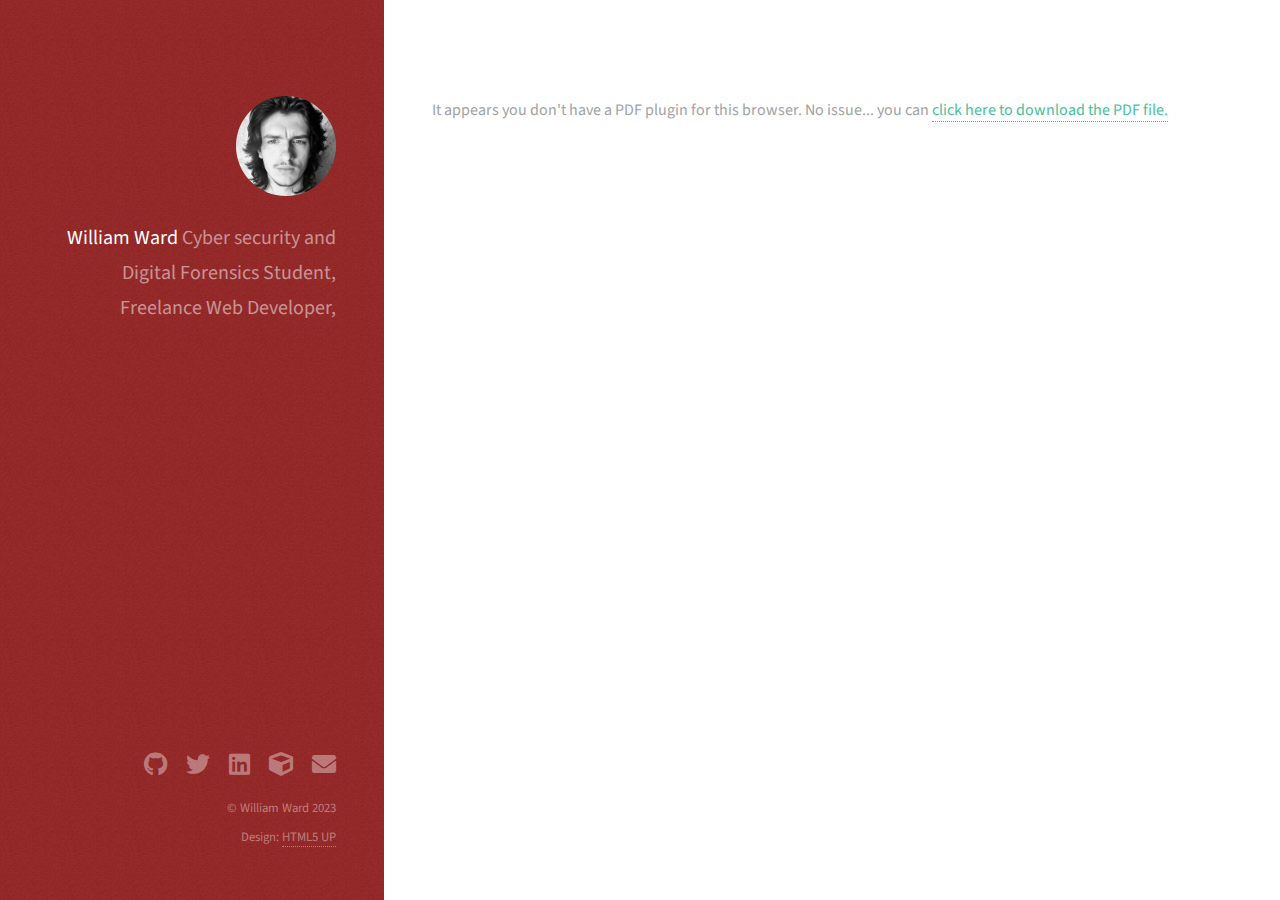
==== commit 7e50c6c8: "Updates to the site" ====
--- a/CV.html
+++ b/CV.html
@@ -25,7 +25,7 @@
 			<div id="main">
 				<object data="willwCV.pdf" type="application/pdf" width="110%" height="800px">
 					<p>It appears you don't have a PDF plugin for this browser.
-					No biggie... you can <a href="willwCV.pdf">click here to
+					No issue... you can <a href="willwCV.pdf">click here to
 					download the PDF file.</a></p>
 				</object>
 			</div>
